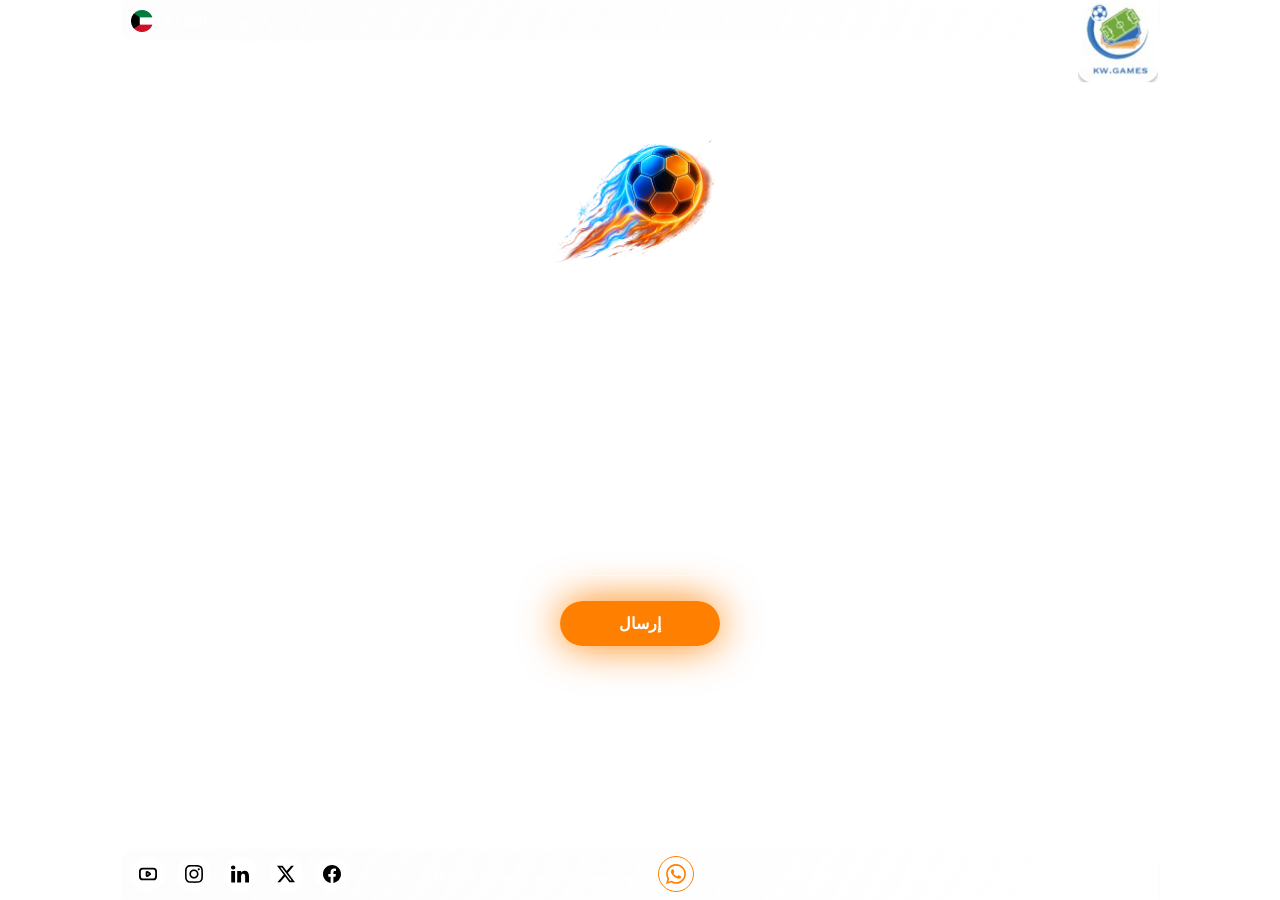
==== login.html @ 5310e594 "Initial commit" ====
<!DOCTYPE html>
<!--[if lt IE 7]>	<html class="no-js lt-ie9 lt-ie8 lt-ie7"> <![endif]-->
<!--[if IE 7]>	<html class="no-js lt-ie9 lt-ie8"> <![endif]-->
<!--[if IE 8]>	<html class="no-js lt-ie9"> <![endif]-->
<!--[if gt IE 8]><!-->
<html class="no-js">
<!--<![endif]-->

<head>
    <title></title>
    <meta charset="utf-8">
    <!--meta info-->
    <meta name="author" content="">
    <meta name="keywords" content="">
    <meta name="description" content="">
    <meta http-equiv="X-UA-Compatible" content="IE=edge">
    <meta name="viewport" content="width=device-width, initial-scale=1, maximum-scale=1, user-scalable=no">
    <link rel="icon" type="image/ico" href="images/favicon.ico">
    <link rel="icon" type="image/png" href="images/favicon.png" />
    <!--stylesheet include-->
    <link rel="preconnect" href="https://fonts.googleapis.com">
    <link rel="preconnect" href="https://fonts.gstatic.com" crossorigin>
    <link href="https://fonts.googleapis.com/css2?family=Noto+Sans:ital,wght@0,100..900;1,100..900&display=swap"
        rel="stylesheet">
    <link rel="stylesheet" type="text/css" media="all" href="css/bootstrap.css">
    <link rel="stylesheet" type="text/css" media="all" href="css/font-awesome.css">
    <link rel="stylesheet" type="text/css" media="all" href="css/style.css">
    <link rel="stylesheet" type="text/css" media="all" href="css/login.css">
    <link rel="stylesheet" type="text/css" media="all" href="css/rtl-style.css">
</head>

<body>
    <div id="login-wrapper">
        <header class="header-container">
            <div class="lang-selector">
                <img src="./images/country.png" alt="country">
                <p class="m-0">Arabic <span>(KW)</span></p>
                <svg width="10" height="7" viewBox="0 0 10 7" fill="none" xmlns="http://www.w3.org/2000/svg">
                    <path d="M0.707031 0.707153L4.97833 4.97846L9.24964 0.707153" stroke="white" stroke-width="2" />
                </svg>
            </div>
            <div class="logo-box">
                <img src="./images/ticket.png" alt="KW.GAMES Logo" class="logo-img">
            </div>
        </header>

        <!-- login form start -->
        <div class="login-container">
            <div class="login-form">
                <img src="./images/ball.png" class="ball-image" alt="ball">
                <div class="glass-card p-4 text-center text-white">
                    <div class="login-heading">
                        <h2 class="login-title">إنشاء حساب جديد</h2>
                        <p class="login-subtitle">
                            أدخل الاسم الكامل والبريد الإلكتروني وكلمة المرور لإنشاء حسابك.
                        </p>
                    </div>
                    <div class="login-fields">
                        <div class="form-group">
                            <svg width="17" height="21" viewBox="0 0 17 21" fill="none"
                                xmlns="http://www.w3.org/2000/svg">
                                <path
                                    d="M11.999 4.5C11.999 5.49456 11.6039 6.44839 10.9007 7.15165C10.1974 7.85491 9.24356 8.25 8.249 8.25C7.25444 8.25 6.30061 7.85491 5.59735 7.15165C4.89409 6.44839 4.499 5.49456 4.499 4.5C4.499 3.50544 4.89409 2.55161 5.59735 1.84835C6.30061 1.14509 7.25444 0.75 8.249 0.75C9.24356 0.75 10.1974 1.14509 10.9007 1.84835C11.6039 2.55161 11.999 3.50544 11.999 4.5ZM0.75 18.618C0.782135 16.6504 1.58634 14.7742 2.98918 13.394C4.39202 12.0139 6.28109 11.2405 8.249 11.2405C10.2169 11.2405 12.106 12.0139 13.5088 13.394C14.9117 14.7742 15.7159 16.6504 15.748 18.618C13.3954 19.6968 10.8371 20.2535 8.249 20.25C5.573 20.25 3.033 19.666 0.75 18.618Z"
                                    stroke="white" stroke-width="1.5" stroke-linecap="round" stroke-linejoin="round" />
                            </svg>
                            <label for="">الاسم الكامل</label>
                            <input type="text" placeholder="الاسم الكامل">
                        </div>
                        <div class="form-group">
                            <svg width="22" height="20" viewBox="0 0 22 20" fill="none"
                                xmlns="http://www.w3.org/2000/svg">
                                <path
                                    d="M2.796 5.973C1.86046 7.07718 1.16382 8.3632 0.75 9.75C2.042 14.088 6.06 17.25 10.816 17.25C11.809 17.25 12.769 17.112 13.679 16.855M5.044 3.978C6.75665 2.84786 8.76408 2.24688 10.816 2.25C15.572 2.25 19.589 5.412 20.881 9.748C20.173 12.1173 18.653 14.1616 16.588 15.522M5.044 3.978L1.816 0.75M5.044 3.978L8.694 7.628M16.588 15.522L19.816 18.75M16.588 15.522L12.938 11.872C13.2166 11.5934 13.4376 11.2627 13.5884 10.8986C13.7392 10.5346 13.8168 10.1445 13.8168 9.7505C13.8168 9.3565 13.7392 8.96636 13.5884 8.60235C13.4376 8.23834 13.2166 7.9076 12.938 7.629C12.6594 7.3504 12.3287 7.1294 11.9646 6.97863C11.6006 6.82785 11.2105 6.75025 10.8165 6.75025C10.4225 6.75025 10.0324 6.82785 9.66835 6.97863C9.30434 7.1294 8.9736 7.3504 8.695 7.629M12.937 11.871L8.696 7.63"
                                    stroke="white" stroke-width="1.5" stroke-linecap="round" stroke-linejoin="round" />
                            </svg>
                            <label for="">كلمة المرور</label>
                            <input type="password" placeholder="كلمة المرور">
                        </div>
                        <button class="login-btn">إرسال</button>
                    </div>
                </div>
            </div>
        </div>
        <!-- login form end -->

        <footer class="footer-container">
            <div class="footer-content">
                <div class="social-icons">
                    <a href="#">
                        <svg width="20" height="20" viewBox="0 0 20 20" fill="none" xmlns="http://www.w3.org/2000/svg">
                            <g clip-path="url(#clip0_37_178)">
                                <path
                                    d="M15.7041 3.99927C17.4523 3.93563 18.9233 5.2946 19 7.04028V12.9583C18.9241 14.7048 17.4529 16.0649 15.7041 16.0012L15.668 16.0002H4.33203L4.2959 16.0012C2.54746 16.0649 1.07634 14.7053 1 12.9592V7.04028C1.07672 5.29462 2.54771 3.93563 4.2959 3.99927C4.30793 3.9997 4.31999 4.00024 4.33203 4.00024H15.668C15.68 4.00024 15.6921 3.9997 15.7041 3.99927Z"
                                    stroke="black" stroke-width="2" stroke-linecap="round" stroke-linejoin="round" />
                                <path fill-rule="evenodd" clip-rule="evenodd"
                                    d="M9.6063 7.74218L12.1351 9.46054C12.2989 9.55622 12.3997 9.73166 12.3997 9.92134C12.3997 10.1111 12.2989 10.2865 12.1351 10.3821L9.6063 12.2621C9.1263 12.5877 8.3999 12.3101 8.3999 11.8013V8.20138C8.3999 7.69498 9.1271 7.41658 9.6063 7.74218Z"
                                    stroke="black" stroke-width="2" stroke-linecap="round" stroke-linejoin="round" />
                            </g>
                            <defs>
                                <clipPath id="clip0_37_178">
                                    <rect width="20" height="20" fill="white" />
                                </clipPath>
                            </defs>
                        </svg>
                    </a>
                    <a href="#">
                        <svg width="20" height="20" viewBox="0 0 20 20" fill="none" xmlns="http://www.w3.org/2000/svg">
                            <g clip-path="url(#clip0_37_182)">
                                <path fill-rule="evenodd" clip-rule="evenodd"
                                    d="M5.86966 0.122729C4.24177 0.196179 2.83081 0.594176 1.69149 1.72869C0.548195 2.86916 0.155141 4.28571 0.0815084 5.89666C0.0357364 6.90213 -0.231914 14.4983 0.544216 16.4904C1.06761 17.8343 2.09844 18.8677 3.45468 19.3927C4.08752 19.6389 4.80994 19.8055 5.86966 19.8542C14.7305 20.2552 18.0151 20.0369 19.4002 16.4904C19.6459 15.8591 19.8151 15.1373 19.8619 14.0802C20.2669 5.19671 19.7962 3.27115 18.2519 1.72869C17.027 0.506826 15.5862 -0.324921 5.86966 0.122729ZM5.95123 18.0676C4.98107 18.0239 4.4547 17.8622 4.10345 17.7262C3.21986 17.3828 2.55617 16.7219 2.21487 15.8434C1.62382 14.3298 1.81985 7.14052 1.87259 5.97722C1.92433 4.83774 2.15517 3.79634 2.95916 2.99236C3.9542 1.99978 5.23978 1.51332 13.9931 1.90837C15.1354 1.95998 16.1792 2.19036 16.9852 2.99236C17.9803 3.98493 18.4738 5.2804 18.0718 14.0002C18.028 14.9679 17.8658 15.4931 17.7295 15.8434C16.829 18.1512 14.7573 18.4715 5.95123 18.0676ZM14.0897 4.68962C14.0897 5.34671 14.624 5.88103 15.2837 5.88103C15.9434 5.88103 16.4788 5.34671 16.4788 4.68962C16.4788 4.03254 15.9434 3.49871 15.2837 3.49871C14.624 3.49871 14.0897 4.03254 14.0897 4.68962ZM4.86267 9.98796C4.86267 12.8029 7.15027 15.0851 9.97219 15.0851C12.7941 15.0851 15.0817 12.8029 15.0817 9.98796C15.0817 7.17302 12.7941 4.89226 9.97219 4.89226C7.15027 4.89226 4.86267 7.17302 4.86267 9.98796ZM6.65573 9.98796C6.65573 8.16163 8.14033 6.67986 9.97219 6.67986C11.8041 6.67986 13.2887 8.16163 13.2887 9.98796C13.2887 11.8153 11.8041 13.2975 9.97219 13.2975C8.14033 13.2975 6.65573 11.8153 6.65573 9.98796Z"
                                    fill="black" />
                            </g>
                            <defs>
                                <clipPath id="clip0_37_182">
                                    <rect width="20" height="20" fill="white" />
                                </clipPath>
                            </defs>
                        </svg>
                    </a>
                    <a href="#">
                        <svg width="20" height="20" viewBox="0 0 20 20" fill="none" xmlns="http://www.w3.org/2000/svg">
                            <g clip-path="url(#clip0_37_188)">
                                <path
                                    d="M20 12.1621V19.5561H15.714V12.6561C15.714 10.9241 15.094 9.74209 13.542 9.74209C12.358 9.74209 11.652 10.5381 11.342 11.3101C11.23 11.5861 11.2 11.9701 11.2 12.3541V19.5561H6.912C6.912 19.5561 6.97 7.87209 6.912 6.66209H11.2V8.48809L11.172 8.53009H11.2V8.48809C11.77 7.60809 12.786 6.35809 15.064 6.35809C17.884 6.35809 20 8.20209 20 12.1621ZM2.426 0.444092C0.96 0.444092 0 1.40809 0 2.67209C0 3.91209 0.932 4.90209 2.37 4.90209H2.398C3.894 4.90209 4.824 3.91009 4.824 2.67209C4.796 1.40809 3.894 0.444092 2.426 0.444092ZM0.254 19.5561H4.542V6.66209H0.254V19.5561Z"
                                    fill="black" />
                            </g>
                            <defs>
                                <clipPath id="clip0_37_188">
                                    <rect width="20" height="20" fill="white" />
                                </clipPath>
                            </defs>
                        </svg>
                    </a>
                    <a href="#">
                        <svg width="20" height="20" viewBox="0 0 20 20" fill="none" xmlns="http://www.w3.org/2000/svg">
                            <g clip-path="url(#clip0_37_192)">
                                <path
                                    d="M15.75 0.960938H18.8183L12.1167 8.61844L20 19.0401H13.8292L8.9925 12.7209L3.46417 19.0401H0.390833L7.5575 10.8476L0 0.960938H6.3275L10.695 6.73677L15.75 0.960938ZM14.6725 17.2059H16.3717L5.40167 2.69927H3.57667L14.6725 17.2059Z"
                                    fill="black" />
                            </g>
                            <defs>
                                <clipPath id="clip0_37_192">
                                    <rect width="20" height="20" fill="white" />
                                </clipPath>
                            </defs>
                        </svg>
                    </a>
                    <a href="#">
                        <svg width="20" height="20" viewBox="0 0 20 20" fill="none" xmlns="http://www.w3.org/2000/svg">
                            <g clip-path="url(#clip0_37_195)">
                                <path
                                    d="M20 10.0608C20 15.0516 16.3383 19.1891 11.5583 19.94V12.9708H13.8825L14.325 10.0875H11.5583V8.21662C11.5583 7.42746 11.945 6.65912 13.1833 6.65912H14.4408V4.20412C14.4408 4.20412 13.2992 4.00912 12.2083 4.00912C9.93 4.00912 8.44167 5.38996 8.44167 7.88912V10.0866H5.90917V12.97H8.44167V19.9391C3.6625 19.1875 0 15.0508 0 10.0608C0 4.53829 4.4775 0.060791 10 0.060791C15.5225 0.060791 20 4.53746 20 10.0608Z"
                                    fill="black" />
                            </g>
                            <defs>
                                <clipPath id="clip0_37_195">
                                    <rect width="20" height="20" fill="white" />
                                </clipPath>
                            </defs>
                        </svg>
                    </a>
                </div>

                <div class="footer-info">
                    <span>للاستفسارات عبر واتساب التفاعلي</span>
                    <div class="whatsapp">
                        <svg width="20" height="20" viewBox="0 0 20 20" fill="none" xmlns="http://www.w3.org/2000/svg">
                            <path fill-rule="evenodd" clip-rule="evenodd"
                                d="M17.005 2.90667C15.1333 1.03333 12.645 0.000833333 9.99417 0C4.53167 0 0.0858333 4.445 0.0833333 9.91C0.0825 11.6567 0.539167 13.3617 1.40667 14.865L0 20L5.25333 18.6217C6.70083 19.4117 8.33083 19.8275 9.98917 19.8283H9.99333C15.455 19.8283 19.9017 15.3825 19.9042 9.9175C19.9058 7.27 18.8758 4.77917 17.005 2.90667ZM9.99417 18.1542H9.99083C8.5125 18.1542 7.06333 17.7567 5.79833 17.0058L5.4975 16.8275L2.38 17.645L3.2125 14.605L3.01667 14.2933C2.19167 12.9817 1.75667 11.4658 1.7575 9.91C1.75917 5.36833 5.455 1.67333 9.99833 1.67333C12.1983 1.67333 14.2667 2.53167 15.8217 4.08833C17.3767 5.64583 18.2325 7.715 18.2317 9.91583C18.2292 14.4592 14.5342 18.1542 9.99417 18.1542ZM14.5125 11.985C14.265 11.8608 13.0475 11.2617 12.82 11.1792C12.5933 11.0967 12.4283 11.055 12.2625 11.3025C12.0967 11.55 11.6233 12.1083 11.4783 12.2742C11.3342 12.4392 11.1892 12.46 10.9417 12.3358C10.6942 12.2117 9.89583 11.9508 8.95 11.1067C8.21417 10.45 7.71667 9.63917 7.5725 9.39083C7.42833 9.1425 7.5575 9.00917 7.68083 8.88583C7.7925 8.775 7.92833 8.59667 8.0525 8.45167C8.1775 8.30833 8.21833 8.205 8.30167 8.03917C8.38417 7.87417 8.34333 7.72917 8.28083 7.605C8.21833 7.48167 7.72333 6.2625 7.5175 5.76667C7.31667 5.28333 7.1125 5.34917 6.96 5.34167C6.81583 5.33417 6.65083 5.33333 6.485 5.33333C6.32 5.33333 6.05167 5.395 5.825 5.64333C5.59833 5.89167 4.95833 6.49083 4.95833 7.70917C4.95833 8.92833 5.84583 10.1058 5.96917 10.2708C6.0925 10.4358 7.715 12.9375 10.1992 14.01C10.79 14.265 11.2517 14.4175 11.6108 14.5317C12.2042 14.72 12.7442 14.6933 13.1708 14.63C13.6467 14.5592 14.6358 14.0308 14.8425 13.4525C15.0492 12.8742 15.0492 12.3775 14.9867 12.275C14.925 12.1708 14.76 12.1092 14.5125 11.985Z"
                                fill="#FF8000" />
                        </svg>
                    </div>
                </div>
                <span class="copy-rights">حقوق النشر (c) 2025 KW.GAMES. جميع الحقوق محفوظة.</span>
            </div>
        </footer>
    </div>
</body>


<!--font include-->
<script src="js/jquery.js"></script>
<script src="js/bootstrap.min.js"></script>
<script src="js/scripts.js"></script>

</html>
---- css/style.css ----
/* Reset ================================================================================= */

*{margin:0;padding:0}
body{ font-family: 'Noto Sans', sans-serif; font-weight:400; font-size:15px; color:#505050; background:url(../images/bg.jpg) repeat center center;}
a {text-decoration:none;	background-color: transparent; color:inherit; -webkit-transition: all 0.6s ease-in-out; transition: all 0.6s ease-in-out;}
button, html input[type="button"], input[type="reset"], input[type="submit"] {-webkit-appearance: button;cursor: pointer; border:none; -webkit-transition: all 0.6s ease-in-out; transition: all 0.6s ease-in-out;}
:focus{outline:none;}
a:focus{outline:none; text-decoration:none;}
a:hover { text-decoration:none;}

.none{display:none !important;}

/* Headings */
h1,h2,h3,h4,h5,h6 { margin:0 0 10px; line-height:1.35;}
h1{ font-size:20px; font-weight:normal; }
h2{ font-size:18px; font-weight:normal; }
h3{ font-size:16px; font-weight:normal; }
h4{ font-size:14px; font-weight:normal; }
h5{ font-size:14px; font-weight:normal; }
h6{ font-size:14px; font-weight:normal; }

/* Forms */
form        { display:inline;}
fieldset     { border:0; }
legend      { display:none; }

/* Table */
table { border:0; border-collapse:collapse; border-spacing:0; empty-cells:show; font-size:100%; }
caption,th,td { vertical-align:top; text-align:left; font-weight:normal; }

/* Lists */
ul,ol{list-style:none; margin: 0;}


/* Global Styles ========================================================================= */

.wrapper{}





@media (max-width: 1290px) {	
	body { overflow-x:hidden;}
}

@media (max-width: 1200px) {
	
}
@media (max-width: 992px) {
	
}
@media (min-width: 768px) {
	
}
@media (max-width: 767px) {
	
}
@media (max-width: 640px) {
	
}
@media (max-width: 600px) {
	
}
@media (max-width: 568px) {
}
@media (max-width: 480px) {
	
}
@media (max-device-width: 480px) and (orientation: landscape) {
	
}
@media (max-width: 360px) {
	
}
@media (max-width: 320px) {
}
---- css/login.css ----
#login-wrapper {
    min-height: 100vh;
    width: 100%;
    background: url('../images/bg-image.png') no-repeat center center/cover;
    position: relative;
    overflow: hidden;
    padding: 0 120px;
    display: flex;
    flex-direction: column;
}

.login-outer {
    height: 100%;
    display: flex;
    flex-direction: column;
    justify-content: space-between;
}

.header-container {
    position: relative;
    background: linear-gradient(115.95deg, rgba(239, 239, 239, 0.132) 10.92%, rgba(255, 255, 255, 0.0176) 96.4%);
    border-width: 0px, 2px, 2px, 1px;
    border-style: solid;
    border-image-source: linear-gradient(110.43deg, rgba(255, 255, 255, 0.6) 5.85%, rgba(255, 255, 255, 0.1) 94.01%);
    backdrop-filter: blur(20px);
    width: 100%;
    border-bottom-right-radius: 18px;
    border-bottom-left-radius: 18px;
    border-right-width: 2px;
    border-bottom-width: 2px;
    border-left-width: 1px;
    padding: 5px 10px;
    display: flex;
    justify-content: space-between;
    align-items: center;
}

.lang-selector {
    display: flex;
    align-items: center;
    color: white;
    border-radius: 8px;
    cursor: pointer;
    display: flex;
    align-items: center;
    gap: 10px;
}

.lang-selector img {
    width: 22px;
    height: 22px;
}

.lang-selector p {
    margin: 0;
    font-size: 18px;
}

.lang-selector span {
    font-size: 12px;
}

.logo-box {
    position: absolute;
    top: -3px;
    right: 0;
}

.logo-img {
    width: 80px;
    height: auto;
}

/* login css */
.login-container {
    flex: 1;
    display: flex;
    align-items: center;
    justify-content: center;
    padding: 20px 0;
}

.login-form {
    position: relative;
    margin: auto;
    max-width: 630px;
    width: 100%;
}

.login-form .ball-image {
    position: absolute;
    top: -70px;
    left: 50%;
    transform: translateX(-50%);
    height: 140px;
}

.login-form .glass-card {
    display: flex;
    flex-direction: column;
    justify-content: center;
    align-items: center;
    gap: 20px;
    color: #fff;
    height: 100%;
    width: 100%;
    padding: 40px 30px 50px;
    /* instead of fixed height */
    min-height: 420px;
    /* more natural spacing */
    background: url('../images/bg-shape.png') no-repeat center;
    /* IMPORTANT → prevents cutting */
    background-size: 100% 100%;
}

.login-heading {
    max-width: 70%;
}

/* Title */
.login-title {
    font-size: 42px;
    margin: 40px 0 0;
    font-weight: 700;
}

/* Subtitle */
.login-subtitle {
    font-weight: 400;
    font-size: 24px;
    margin: 0;
    letter-spacing: 0%;
    text-align: center;
}

.login-fields {
    width: 100%;
    max-width: 350px;
    display: flex;
    flex-direction: column;
    align-items: center;
}

.login-heading {
    max-width: 80%;
    text-align: center;
}

/* Input wrapper */
.form-group {
    position: relative;
    text-align: end;
    width: 100%;
}

/* Inputs */
.form-group input {
    width: 100%;
    height: 45px;
    text-align: end;
    border-radius: 30px;
    border: 1px solid rgba(255, 255, 255, 0.4);
    background: transparent;
    color: #fff;
    padding: 0 20px;
    outline: none;
    font-size: 14px;
    transition: 0.3s;
}

/* svg */
.form-group svg {
    position: absolute;
    left: 15px;
    top: 55%;
}

/* Placeholder */
.form-group input::placeholder {
    text-align: end;
    color: rgba(255, 255, 255, 0.7);
}

/* Focus effect */
.form-group input:focus {
    border-color: #FF8000;
    box-shadow: 0 0 8px rgba(255, 128, 0, 0.5);
}

/* Button */
.login-btn {
    margin-top: 10px;
    width: 160px;
    height: 45px;
    border-radius: 30px;
    border: none;
    background: linear-gradient(0deg, #FF8000, #FF8000),
        radial-gradient(31.25% 236.33% at 96.59% 31.25%, rgba(255, 255, 255, 0.06) 0%, rgba(255, 255, 255, 0) 100%);
    box-shadow: 0px 0px 42px 0px #FF8000F5;
    color: white;
    font-size: 16px;
    font-weight: 600;
    cursor: pointer;
    transition: 0.3s;
}

/* Button hover */
.login-btn:hover {
    transform: translateY(-2px);
    box-shadow: 0 8px 20px rgba(255, 128, 0, 0.4);
}


.footer-container {
    max-width: 1410px;
    background: linear-gradient(115.95deg, rgba(239, 239, 239, 0.132) 10.92%, rgba(255, 255, 255, 0.0176) 96.4%);
    border-width: 0px, 2px, 2px, 1px;
    border-style: solid;
    border-image-source: linear-gradient(110.43deg, rgba(255, 255, 255, 0.6) 5.85%, rgba(255, 255, 255, 0.1) 94.01%);
    backdrop-filter: blur(20px);
    width: 100%;
    border-top-right-radius: 18px;
    border-top-left-radius: 18px;
    border-right-width: 2px;
    border-top-width: 2px;
    border-left-width: 1px;
    color: white;
    padding: 5px 10px;
}

.footer-content {
    display: flex;
    justify-content: space-between;
    flex-wrap: wrap;
    gap: 10px;
    text-align: center;
    align-items: center;
    font-size: 16px;
}

.footer-info {
    display: flex;
    align-items: center;
    gap: 10px;
}

.footer-info .whatsapp {
    border: 1px solid #FF8000;
    height: 36px;
    width: 36px;
    display: flex;
    justify-content: center;
    align-items: center;
    border-radius: 50px;
}

.social-icons {
    display: flex;
    gap: 12px;
}

.social-icons a {
    width: 34px;
    height: 34px;
    border-radius: 18px;
    padding: 8px;
    background-color: white;
    text-decoration: none;
    font-size: 1.2rem;
    transition: all 0.3s;
}

.social-icons a svg {
    height: 18px;
    width: 18px;
}

.social-icons a:hover {
    background-color: #FF8000;
}


/* ============================= */
/* 📱 TABLET */
/* ============================= */
@media (max-width: 992px) {

    #login-wrapper {
        padding: 0 40px;
    }

    .login-title {
        font-size: 32px;
    }

    .login-subtitle {
        font-size: 18px;
    }

    .login-form .ball-image {
        height: 110px;
        top: -55px;
    }

    .glass-card {
        padding: 30px 20px 40px;
    }
}


/* ============================= */
/* 📱 MOBILE */
/* ============================= */
@media (max-width: 576px) {

    #login-wrapper {
        padding: 0;
    }

    .login-title {
        font-size: 26px;
        margin-top: 20px;
    }

    .login-subtitle {
        font-size: 16px;
    }

    .login-heading {
        max-width: 100%;
    }

    .login-fields {
        max-width: 100%;
    }

    .form-group input {
        height: 42px;
        font-size: 13px;
    }

    .login-btn {
        width: 140px;
        height: 42px;
        font-size: 14px;
    }

    .login-form .ball-image {
        height: 90px;
        top: -45px;
    }

    .footer-content {
        flex-direction: column;
        gap: 12px;
    }

    .social-icons {
        justify-content: center;
    }
}
---- css/rtl-style.css ----
﻿@media (max-width: 1290px) {	
	body { overflow-x:hidden;}
}

@media (max-width: 1200px) {
	
}
@media (max-width: 992px) {
	
}
@media (min-width: 768px) {
	
}
@media (max-width: 767px) {
	
}
@media (max-width: 640px) {
	
}
@media (max-width: 600px) {
	
}
@media (max-width: 568px) {
}
@media (max-width: 480px) {
	
}
@media (max-device-width: 480px) and (orientation: landscape) {
	
}
@media (max-width: 360px) {
	
}
@media (max-width: 320px) {
}
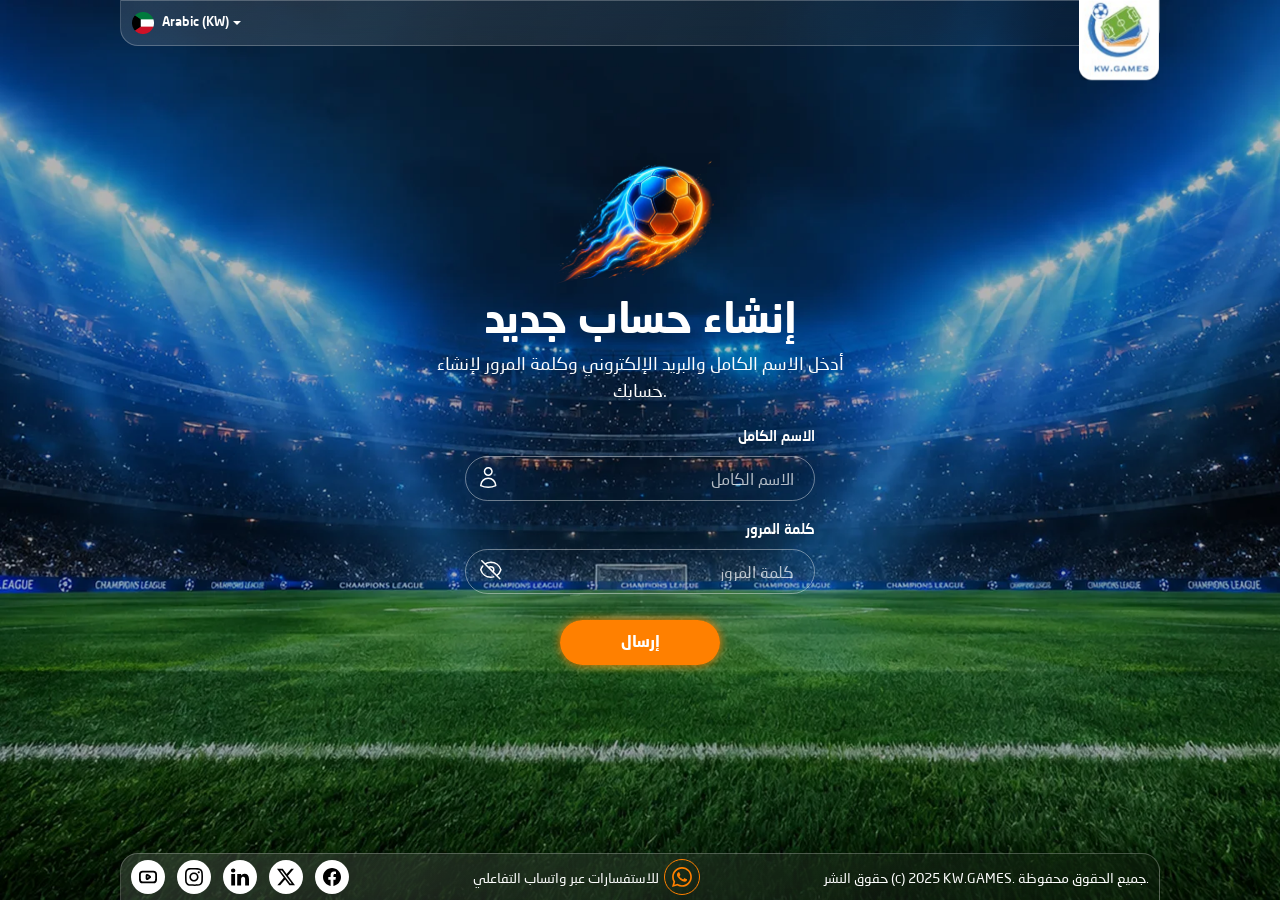
==== commit 88ff1056: "latest design changes update" ====
--- a/login.html
+++ b/login.html
@@ -1,10 +1,5 @@
 <!DOCTYPE html>
-<!--[if lt IE 7]>	<html class="no-js lt-ie9 lt-ie8 lt-ie7"> <![endif]-->
-<!--[if IE 7]>	<html class="no-js lt-ie9 lt-ie8"> <![endif]-->
-<!--[if IE 8]>	<html class="no-js lt-ie9"> <![endif]-->
-<!--[if gt IE 8]><!-->
 <html class="no-js">
-<!--<![endif]-->
 
 <head>
     <title></title>
@@ -15,13 +10,9 @@
     <meta name="description" content="">
     <meta http-equiv="X-UA-Compatible" content="IE=edge">
     <meta name="viewport" content="width=device-width, initial-scale=1, maximum-scale=1, user-scalable=no">
-    <link rel="icon" type="image/ico" href="images/favicon.ico">
-    <link rel="icon" type="image/png" href="images/favicon.png" />
     <!--stylesheet include-->
-    <link rel="preconnect" href="https://fonts.googleapis.com">
-    <link rel="preconnect" href="https://fonts.gstatic.com" crossorigin>
-    <link href="https://fonts.googleapis.com/css2?family=Noto+Sans:ital,wght@0,100..900;1,100..900&display=swap"
-        rel="stylesheet">
+
+    <link rel="stylesheet" type="text/css" media="all" href="css/font.css">
     <link rel="stylesheet" type="text/css" media="all" href="css/bootstrap.css">
     <link rel="stylesheet" type="text/css" media="all" href="css/font-awesome.css">
     <link rel="stylesheet" type="text/css" media="all" href="css/style.css">
@@ -32,12 +23,29 @@
 <body>
     <div id="login-wrapper">
         <header class="header-container">
-            <div class="lang-selector">
+            <!--  <div class="lang-selector">
                 <img src="./images/country.png" alt="country">
                 <p class="m-0">Arabic <span>(KW)</span></p>
                 <svg width="10" height="7" viewBox="0 0 10 7" fill="none" xmlns="http://www.w3.org/2000/svg">
                     <path d="M0.707031 0.707153L4.97833 4.97846L9.24964 0.707153" stroke="white" stroke-width="2" />
                 </svg>
+            </div> -->
+
+            <div class="dropdown lang-selector">
+                <button class="btn dropdown-toggle d-flex align-items-center" type="button" id="langDropdown"
+                    data-toggle="dropdown" aria-haspopup="true" aria-expanded="false">
+                    <img src="./images/ar.png" alt="country" width="20" class="mr-2">
+                    <span>Arabic <span>(KW)</span></span>
+                </button>
+
+                <div class="dropdown-menu" aria-labelledby="langDropdown">
+                    <a class="dropdown-item d-flex align-items-center" href="#">
+                        <img src="./images/ar.png" width="20" class="mr-2"> Arabic (KW)
+                    </a>
+                    <a class="dropdown-item d-flex align-items-center" href="#">
+                        <img src="./images/en.png" width="20" class="mr-2"> English (US)
+                    </a> 
+                </div>
             </div>
             <div class="logo-box">
                 <img src="./images/ticket.png" alt="KW.GAMES Logo" class="logo-img">
@@ -48,7 +56,7 @@
         <div class="login-container">
             <div class="login-form">
                 <img src="./images/ball.png" class="ball-image" alt="ball">
-                <div class="glass-card p-4 text-center text-white">
+                <div class="glass-card text-center text-white">
                     <div class="login-heading">
                         <h2 class="login-title">إنشاء حساب جديد</h2>
                         <p class="login-subtitle">
@@ -162,14 +170,17 @@
                 </div>
 
                 <div class="footer-info">
-                    <span>للاستفسارات عبر واتساب التفاعلي</span>
-                    <div class="whatsapp">
-                        <svg width="20" height="20" viewBox="0 0 20 20" fill="none" xmlns="http://www.w3.org/2000/svg">
-                            <path fill-rule="evenodd" clip-rule="evenodd"
-                                d="M17.005 2.90667C15.1333 1.03333 12.645 0.000833333 9.99417 0C4.53167 0 0.0858333 4.445 0.0833333 9.91C0.0825 11.6567 0.539167 13.3617 1.40667 14.865L0 20L5.25333 18.6217C6.70083 19.4117 8.33083 19.8275 9.98917 19.8283H9.99333C15.455 19.8283 19.9017 15.3825 19.9042 9.9175C19.9058 7.27 18.8758 4.77917 17.005 2.90667ZM9.99417 18.1542H9.99083C8.5125 18.1542 7.06333 17.7567 5.79833 17.0058L5.4975 16.8275L2.38 17.645L3.2125 14.605L3.01667 14.2933C2.19167 12.9817 1.75667 11.4658 1.7575 9.91C1.75917 5.36833 5.455 1.67333 9.99833 1.67333C12.1983 1.67333 14.2667 2.53167 15.8217 4.08833C17.3767 5.64583 18.2325 7.715 18.2317 9.91583C18.2292 14.4592 14.5342 18.1542 9.99417 18.1542ZM14.5125 11.985C14.265 11.8608 13.0475 11.2617 12.82 11.1792C12.5933 11.0967 12.4283 11.055 12.2625 11.3025C12.0967 11.55 11.6233 12.1083 11.4783 12.2742C11.3342 12.4392 11.1892 12.46 10.9417 12.3358C10.6942 12.2117 9.89583 11.9508 8.95 11.1067C8.21417 10.45 7.71667 9.63917 7.5725 9.39083C7.42833 9.1425 7.5575 9.00917 7.68083 8.88583C7.7925 8.775 7.92833 8.59667 8.0525 8.45167C8.1775 8.30833 8.21833 8.205 8.30167 8.03917C8.38417 7.87417 8.34333 7.72917 8.28083 7.605C8.21833 7.48167 7.72333 6.2625 7.5175 5.76667C7.31667 5.28333 7.1125 5.34917 6.96 5.34167C6.81583 5.33417 6.65083 5.33333 6.485 5.33333C6.32 5.33333 6.05167 5.395 5.825 5.64333C5.59833 5.89167 4.95833 6.49083 4.95833 7.70917C4.95833 8.92833 5.84583 10.1058 5.96917 10.2708C6.0925 10.4358 7.715 12.9375 10.1992 14.01C10.79 14.265 11.2517 14.4175 11.6108 14.5317C12.2042 14.72 12.7442 14.6933 13.1708 14.63C13.6467 14.5592 14.6358 14.0308 14.8425 13.4525C15.0492 12.8742 15.0492 12.3775 14.9867 12.275C14.925 12.1708 14.76 12.1092 14.5125 11.985Z"
-                                fill="#FF8000" />
-                        </svg>
-                    </div>
+                    <a href="#" class="d-flex">
+                        <span>للاستفسارات عبر واتساب التفاعلي</span>
+                        <div class="whatsapp">
+                            <svg width="20" height="20" viewBox="0 0 20 20" fill="none"
+                                xmlns="http://www.w3.org/2000/svg">
+                                <path fill-rule="evenodd" clip-rule="evenodd"
+                                    d="M17.005 2.90667C15.1333 1.03333 12.645 0.000833333 9.99417 0C4.53167 0 0.0858333 4.445 0.0833333 9.91C0.0825 11.6567 0.539167 13.3617 1.40667 14.865L0 20L5.25333 18.6217C6.70083 19.4117 8.33083 19.8275 9.98917 19.8283H9.99333C15.455 19.8283 19.9017 15.3825 19.9042 9.9175C19.9058 7.27 18.8758 4.77917 17.005 2.90667ZM9.99417 18.1542H9.99083C8.5125 18.1542 7.06333 17.7567 5.79833 17.0058L5.4975 16.8275L2.38 17.645L3.2125 14.605L3.01667 14.2933C2.19167 12.9817 1.75667 11.4658 1.7575 9.91C1.75917 5.36833 5.455 1.67333 9.99833 1.67333C12.1983 1.67333 14.2667 2.53167 15.8217 4.08833C17.3767 5.64583 18.2325 7.715 18.2317 9.91583C18.2292 14.4592 14.5342 18.1542 9.99417 18.1542ZM14.5125 11.985C14.265 11.8608 13.0475 11.2617 12.82 11.1792C12.5933 11.0967 12.4283 11.055 12.2625 11.3025C12.0967 11.55 11.6233 12.1083 11.4783 12.2742C11.3342 12.4392 11.1892 12.46 10.9417 12.3358C10.6942 12.2117 9.89583 11.9508 8.95 11.1067C8.21417 10.45 7.71667 9.63917 7.5725 9.39083C7.42833 9.1425 7.5575 9.00917 7.68083 8.88583C7.7925 8.775 7.92833 8.59667 8.0525 8.45167C8.1775 8.30833 8.21833 8.205 8.30167 8.03917C8.38417 7.87417 8.34333 7.72917 8.28083 7.605C8.21833 7.48167 7.72333 6.2625 7.5175 5.76667C7.31667 5.28333 7.1125 5.34917 6.96 5.34167C6.81583 5.33417 6.65083 5.33333 6.485 5.33333C6.32 5.33333 6.05167 5.395 5.825 5.64333C5.59833 5.89167 4.95833 6.49083 4.95833 7.70917C4.95833 8.92833 5.84583 10.1058 5.96917 10.2708C6.0925 10.4358 7.715 12.9375 10.1992 14.01C10.79 14.265 11.2517 14.4175 11.6108 14.5317C12.2042 14.72 12.7442 14.6933 13.1708 14.63C13.6467 14.5592 14.6358 14.0308 14.8425 13.4525C15.0492 12.8742 15.0492 12.3775 14.9867 12.275C14.925 12.1708 14.76 12.1092 14.5125 11.985Z"
+                                    fill="#FF8000" />
+                            </svg>
+                        </div>
+                    </a>
                 </div>
                 <span class="copy-rights">حقوق النشر (c) 2025 KW.GAMES. جميع الحقوق محفوظة.</span>
             </div>
@@ -180,6 +191,7 @@
 
 <!--font include-->
 <script src="js/jquery.js"></script>
+<script src="js/popper.min.js"></script>
 <script src="js/bootstrap.min.js"></script>
 <script src="js/scripts.js"></script>
 
--- a/css/font.css
+++ b/css/font.css
@@ -0,0 +1,52 @@
+@font-face {
+   font-family: 'Neo Sans Arabic';
+    src: url('../fonts/NeoSansArabic/NeoSansArabic.eot');
+    src: url('../fonts/NeoSansArabic/NeoSansArabic.eot?#iefix') format('embedded-opentype'),
+        url('../fonts/NeoSansArabic/NeoSansArabic.woff2') format('woff2'),
+        url('../fonts/NeoSansArabic/NeoSansArabic.woff') format('woff'),
+        url('../fonts/NeoSansArabic/NeoSansArabic.ttf') format('truetype'),
+        url('../fonts/NeoSansArabic/NeoSansArabic.svg#NeoSansArabic') format('svg');
+    font-weight: 400;
+    font-style: normal;
+    font-display: swap;
+}
+
+@font-face {
+    font-family: 'Neo Sans Arabic';
+    src: url('../fonts/NeoSansArabic/NeoSansArabic-Bold.eot');
+    src: url('../fonts/NeoSansArabic/NeoSansArabic-Bold.eot?#iefix') format('embedded-opentype'),
+        url('../fonts/NeoSansArabic/NeoSansArabic-Bold.woff2') format('woff2'),
+        url('../fonts/NeoSansArabic/NeoSansArabic-Bold.woff') format('woff'),
+        url('../fonts/NeoSansArabic/NeoSansArabic-Bold.ttf') format('truetype'),
+        url('../fonts/NeoSansArabic/NeoSansArabic-Bold.svg#NeoSansArabic-Bold') format('svg');
+    font-weight: 700;
+    font-style: normal;
+    font-display: swap;
+}
+
+@font-face {
+    font-family: 'Neo Sans Arabic';
+    src: url('../fonts/NeoSansArabic/NeoSansArabic-Black.eot');
+    src: url('../fonts/NeoSansArabic/NeoSansArabic-Black.eot?#iefix') format('embedded-opentype'),
+        url('../fonts/NeoSansArabic/NeoSansArabic-Black.woff2') format('woff2'),
+        url('../fonts/NeoSansArabic/NeoSansArabic-Black.woff') format('woff'),
+        url('../fonts/NeoSansArabic/NeoSansArabic-Black.ttf') format('truetype'),
+        url('../fonts/NeoSansArabic/NeoSansArabic-Black.svg#NeoSansArabic-Black') format('svg');
+    font-weight: 900;
+    font-style: normal;
+    font-display: swap;
+}
+
+@font-face {
+    font-family: 'Neo Sans Arabic';
+    src: url('../fonts/NeoSansArabic/NeoSansArabic-Medium.eot');
+    src: url('../fonts/NeoSansArabic/NeoSansArabic-Medium.eot?#iefix') format('embedded-opentype'),
+        url('../fonts/NeoSansArabic/NeoSansArabic-Medium.woff2') format('woff2'),
+        url('../fonts/NeoSansArabic/NeoSansArabic-Medium.woff') format('woff'),
+        url('../fonts/NeoSansArabic/NeoSansArabic-Medium.ttf') format('truetype'),
+        url('../fonts/NeoSansArabic/NeoSansArabic-Medium.svg#NeoSansArabic-Medium') format('svg');
+    font-weight: 500;
+    font-style: normal;
+    font-display: swap;
+}
+
--- a/css/style.css
+++ b/css/style.css
@@ -1,7 +1,7 @@
 /* Reset ================================================================================= */
 
 *{margin:0;padding:0}
-body{ font-family: 'Noto Sans', sans-serif; font-weight:400; font-size:15px; color:#505050; background:url(../images/bg.jpg) repeat center center;}
+body{ font-family: 'Neo Sans Arabic'; sans-serif; font-weight:400; font-size:15px; color:#505050;}
 a {text-decoration:none;	background-color: transparent; color:inherit; -webkit-transition: all 0.6s ease-in-out; transition: all 0.6s ease-in-out;}
 button, html input[type="button"], input[type="reset"], input[type="submit"] {-webkit-appearance: button;cursor: pointer; border:none; -webkit-transition: all 0.6s ease-in-out; transition: all 0.6s ease-in-out;}
 :focus{outline:none;}
--- a/css/login.css
+++ b/css/login.css
@@ -1,7 +1,7 @@
 #login-wrapper {
     min-height: 100vh;
     width: 100%;
-    background: url('../images/bg-image.png') no-repeat center center/cover;
+    background: url('../images/bg-image.webp') no-repeat center center/cover;
     position: relative;
     overflow: hidden;
     padding: 0 120px;
@@ -19,20 +19,18 @@
 .header-container {
     position: relative;
     background: linear-gradient(115.95deg, rgba(239, 239, 239, 0.132) 10.92%, rgba(255, 255, 255, 0.0176) 96.4%);
-    border-width: 0px, 2px, 2px, 1px;
-    border-style: solid;
+   
     border-image-source: linear-gradient(110.43deg, rgba(255, 255, 255, 0.6) 5.85%, rgba(255, 255, 255, 0.1) 94.01%);
     backdrop-filter: blur(20px);
     width: 100%;
     border-bottom-right-radius: 18px;
-    border-bottom-left-radius: 18px;
-    border-right-width: 2px;
-    border-bottom-width: 2px;
-    border-left-width: 1px;
-    padding: 5px 10px;
+    border-bottom-left-radius: 18px; 
+    padding: 10px;
     display: flex;
     justify-content: space-between;
     align-items: center;
+    border: 1px solid #ffffff3d;
+        z-index: 5;
 }
 
 .lang-selector {
@@ -45,7 +43,14 @@
     align-items: center;
     gap: 10px;
 }
-
+.lang-selector .btn {
+    outline: none;
+    box-shadow: none;
+    padding-left: 0;
+    padding-right: 0;
+    padding-top: 0;
+    padding-bottom: 0;
+}
 .lang-selector img {
     width: 22px;
     height: 22px;
@@ -53,13 +58,37 @@
 
 .lang-selector p {
     margin: 0;
-    font-size: 18px;
+   font-size: 16px;
 }
 
 .lang-selector span {
-    font-size: 12px;
-}
-
+    font-size: 13px;
+    font-weight: 500;
+        color: #fff;
+}
+.dropdown-toggle::after {
+       color: #fff;
+}
+.dropdown-menu {
+    min-width: 110px; 
+        backdrop-filter: blur(20px);
+            padding: 5px;
+            border: 1px solid #ffffff3d;
+        background: linear-gradient(115.95deg, rgba(239, 239, 239, 0.132) 10.92%, rgba(255, 255, 255, 0.0176) 96.4%);
+}
+.dropdown-menu .dropdown-item {
+    padding: 0;
+    font-size: 13px;
+    font-weight: 500;
+    color: #fff;
+}
+.dropdown-menu .dropdown-item + .dropdown-item  {
+    margin-top: 5px; 
+} 
+.dropdown-menu .dropdown-item:hover {
+    background-color: transparent;
+    color: #FF8000;
+}
 .logo-box {
     position: absolute;
     top: -3px;
@@ -77,7 +106,7 @@
     display: flex;
     align-items: center;
     justify-content: center;
-    padding: 20px 0;
+    padding: 60px 0 30px 0;
 }
 
 .login-form {
@@ -127,7 +156,7 @@
 /* Subtitle */
 .login-subtitle {
     font-weight: 400;
-    font-size: 24px;
+    font-size: 18px;
     margin: 0;
     letter-spacing: 0%;
     text-align: center;
@@ -151,6 +180,10 @@
     position: relative;
     text-align: end;
     width: 100%;
+}
+.form-group label {
+    font-weight: 500;
+    font-size: 14px;
 }
 
 /* Inputs */
@@ -164,7 +197,7 @@
     color: #fff;
     padding: 0 20px;
     outline: none;
-    font-size: 14px;
+    font-size: 16px;
     transition: 0.3s;
 }
 
@@ -196,7 +229,7 @@
     border: none;
     background: linear-gradient(0deg, #FF8000, #FF8000),
         radial-gradient(31.25% 236.33% at 96.59% 31.25%, rgba(255, 255, 255, 0.06) 0%, rgba(255, 255, 255, 0) 100%);
-    box-shadow: 0px 0px 42px 0px #FF8000F5;
+    box-shadow: 0px 0px 10px 0px #FF8000F5;
     color: white;
     font-size: 16px;
     font-weight: 600;
@@ -211,21 +244,18 @@
 }
 
 
-.footer-container {
-    max-width: 1410px;
+.footer-container { 
     background: linear-gradient(115.95deg, rgba(239, 239, 239, 0.132) 10.92%, rgba(255, 255, 255, 0.0176) 96.4%);
-    border-width: 0px, 2px, 2px, 1px;
-    border-style: solid;
+    
     border-image-source: linear-gradient(110.43deg, rgba(255, 255, 255, 0.6) 5.85%, rgba(255, 255, 255, 0.1) 94.01%);
     backdrop-filter: blur(20px);
     width: 100%;
     border-top-right-radius: 18px;
-    border-top-left-radius: 18px;
-    border-right-width: 2px;
-    border-top-width: 2px;
-    border-left-width: 1px;
+    border-top-left-radius: 18px; 
     color: white;
     padding: 5px 10px;
+    border:1px solid #ffffff3d;
+    border-bottom: 0;
 }
 
 .footer-content {
@@ -235,7 +265,7 @@
     gap: 10px;
     text-align: center;
     align-items: center;
-    font-size: 16px;
+    font-size: 14px;
 }
 
 .footer-info {
@@ -243,7 +273,10 @@
     align-items: center;
     gap: 10px;
 }
-
+.footer-info  a{
+    gap: 5px;
+    align-items: center;
+}
 .footer-info .whatsapp {
     border: 1px solid #FF8000;
     height: 36px;
@@ -268,6 +301,9 @@
     text-decoration: none;
     font-size: 1.2rem;
     transition: all 0.3s;
+        display: flex;
+    align-items: center;
+    justify-content: center;
 }
 
 .social-icons a svg {
@@ -290,20 +326,20 @@
     }
 
     .login-title {
-        font-size: 32px;
+        font-size: 22px;
     }
 
     .login-subtitle {
-        font-size: 18px;
+        font-size: 12px;
     }
 
     .login-form .ball-image {
-        height: 110px;
-        top: -55px;
-    }
-
-    .glass-card {
-        padding: 30px 20px 40px;
+        height: 80px;
+        top: -20px;
+    }
+
+.login-form .glass-card {
+        padding: 30px 50px;
     }
 }
 
@@ -314,18 +350,14 @@
 @media (max-width: 576px) {
 
     #login-wrapper {
-        padding: 0;
-    }
-
-    .login-title {
-        font-size: 26px;
+        padding: 0 15px;
+    }
+
+    .login-title { 
         margin-top: 20px;
     }
 
-    .login-subtitle {
-        font-size: 16px;
-    }
-
+ 
     .login-heading {
         max-width: 100%;
     }
